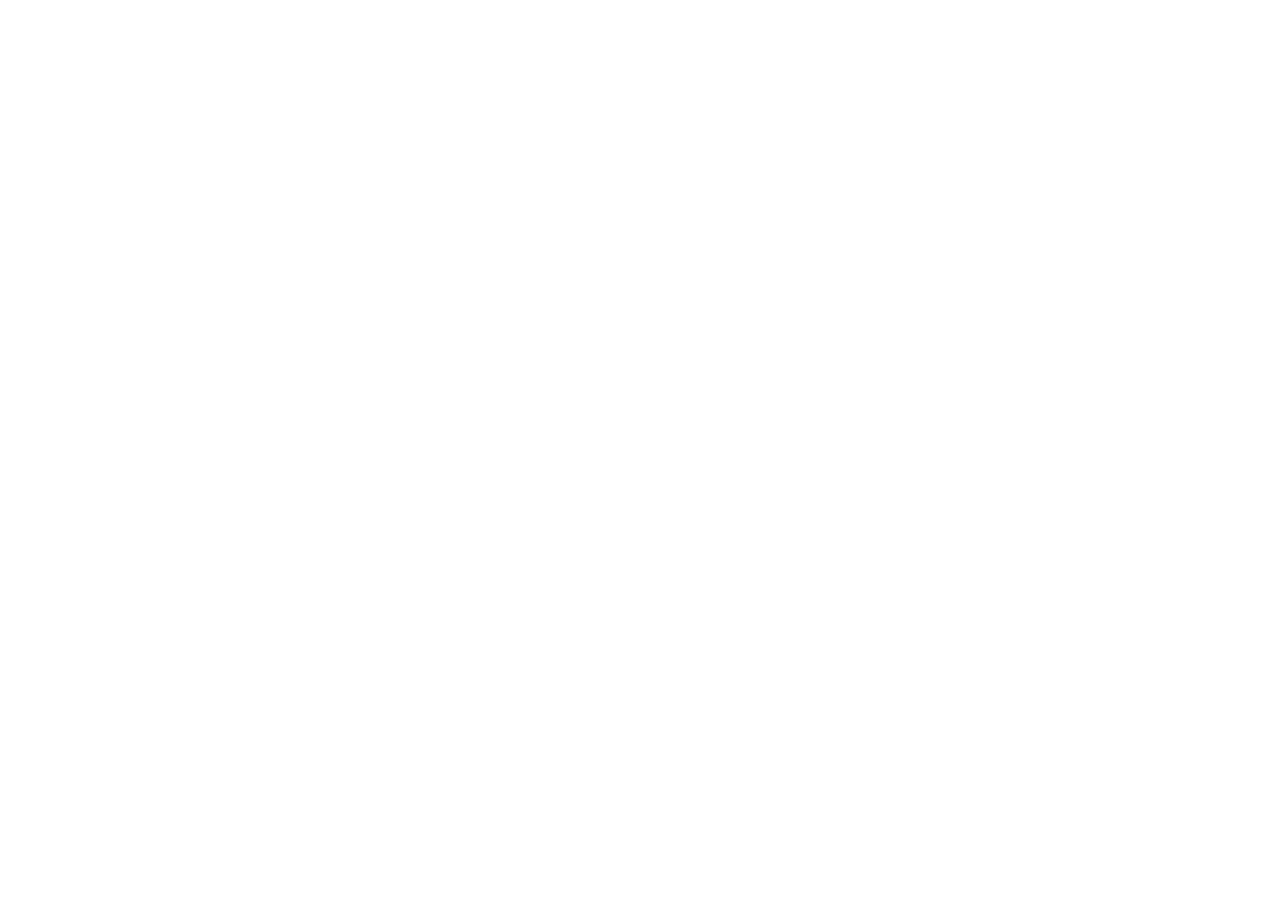
==== index.html @ 80a76475 "LandPageBrenna" ====
<!DOCTYPE html>
<html lang="pt-br">
<head>
    <meta charset="UTF-8">
    <meta http-equiv="X-UA-Compatible" content="IE=edge">
    <meta name="viewport" content="width=device-width, initial-scale=1.0">
    <link rel="stylesheet" href="style.css">
    <title>Brenna Medeiros</title>
</head>
<body>
    
</body>
<script src="LandPageBrenna.js"></script>
</html>
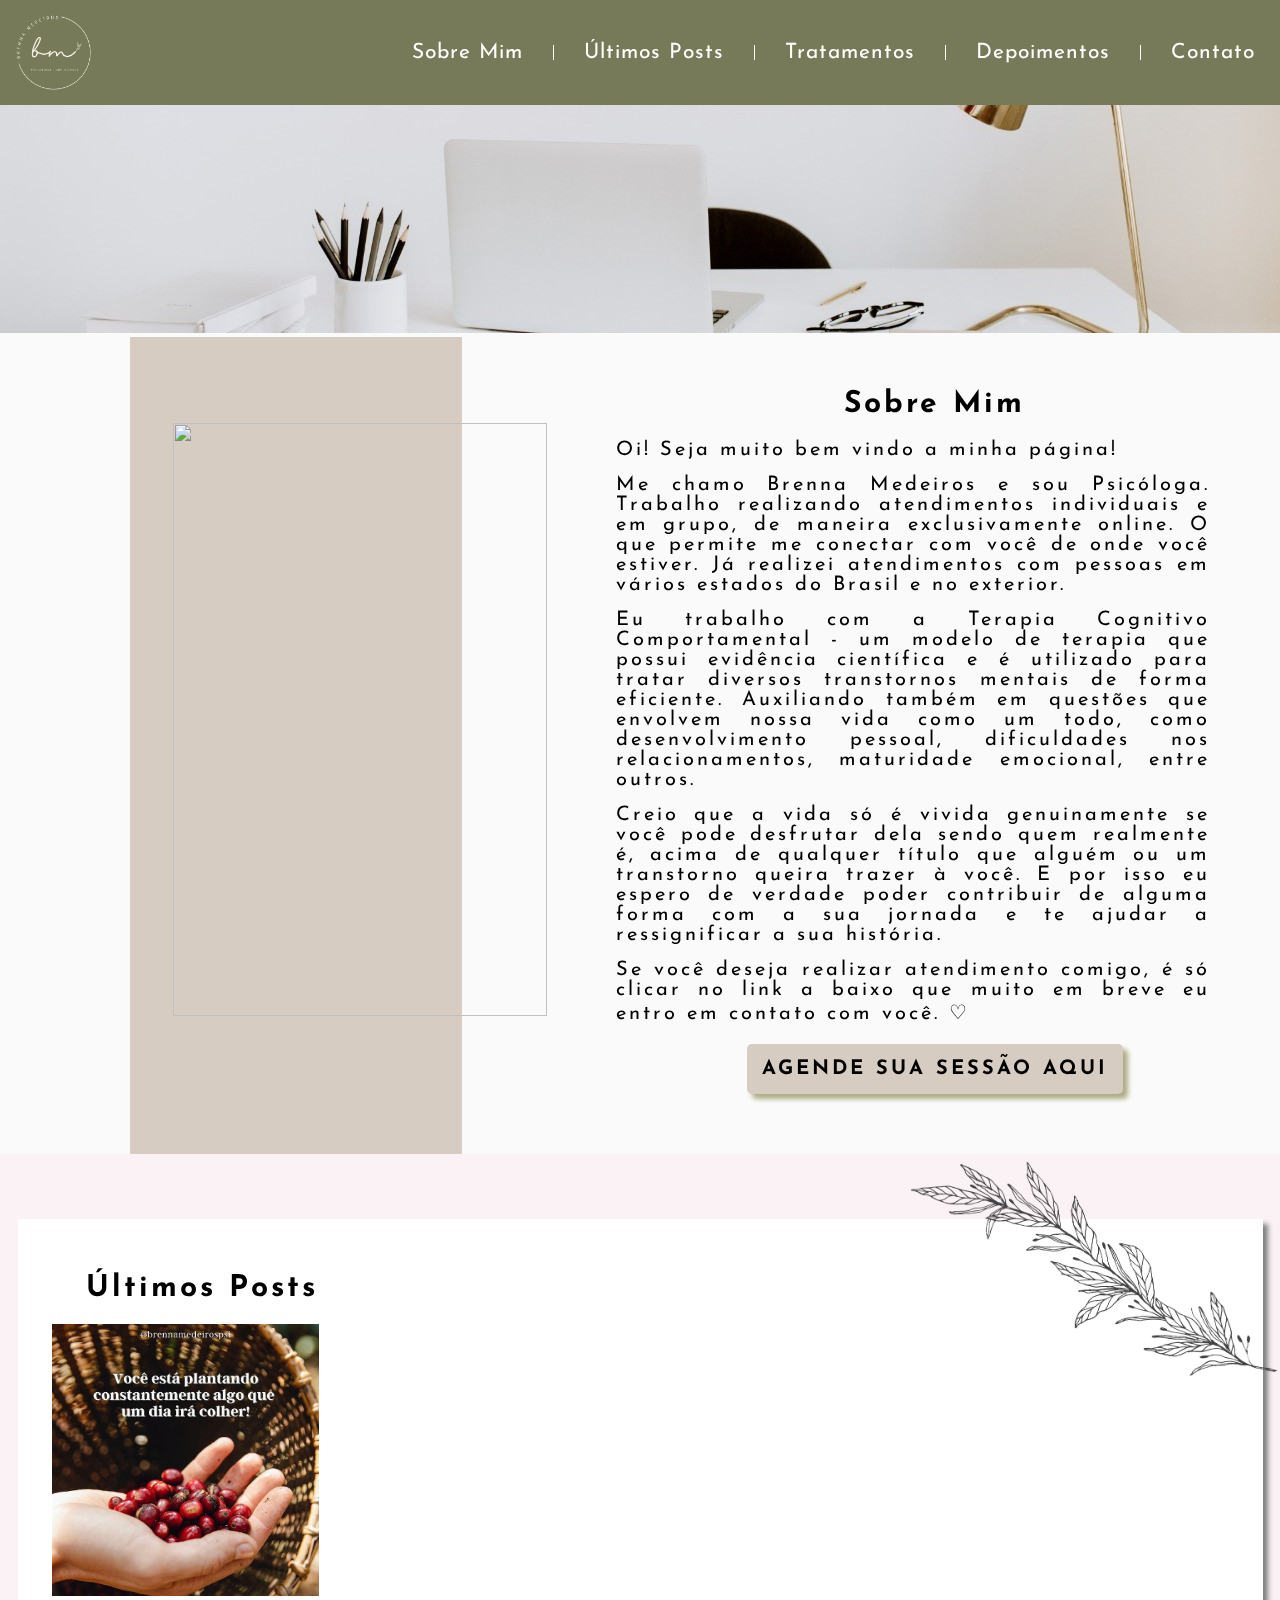
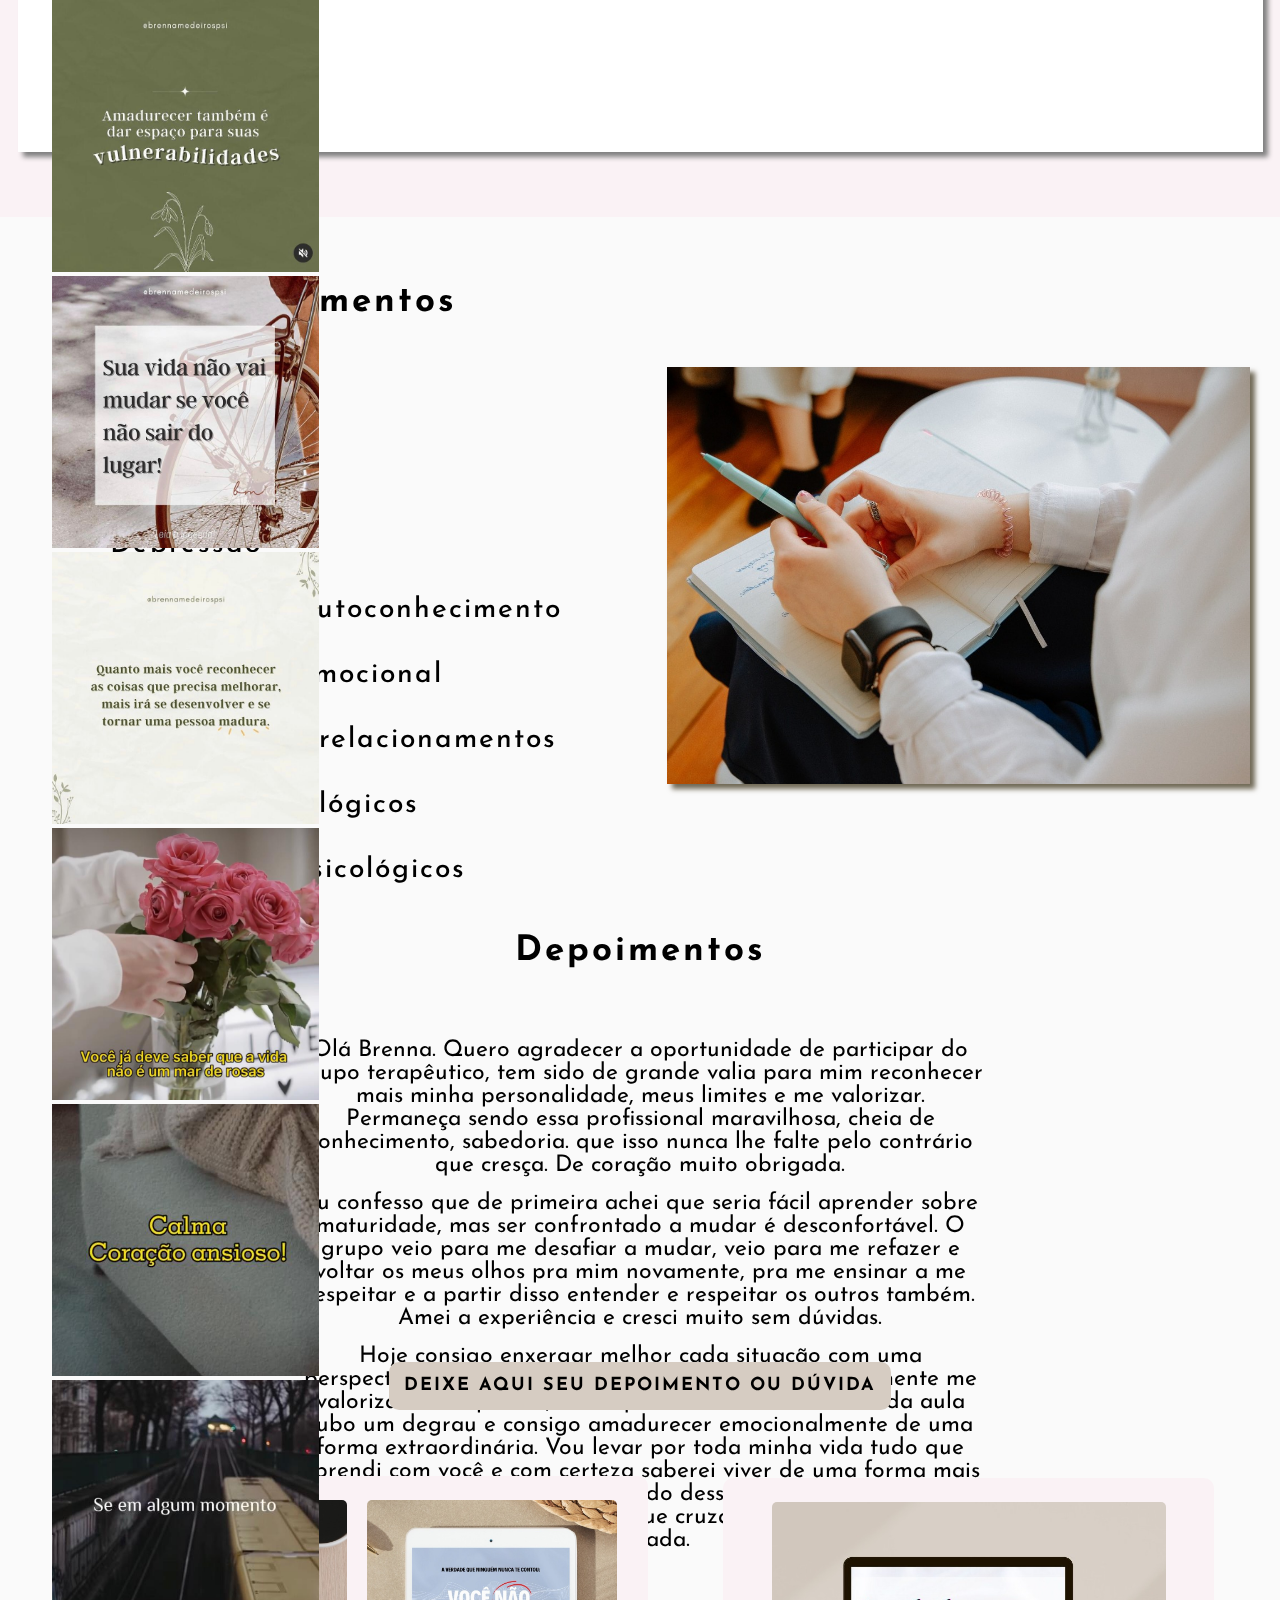
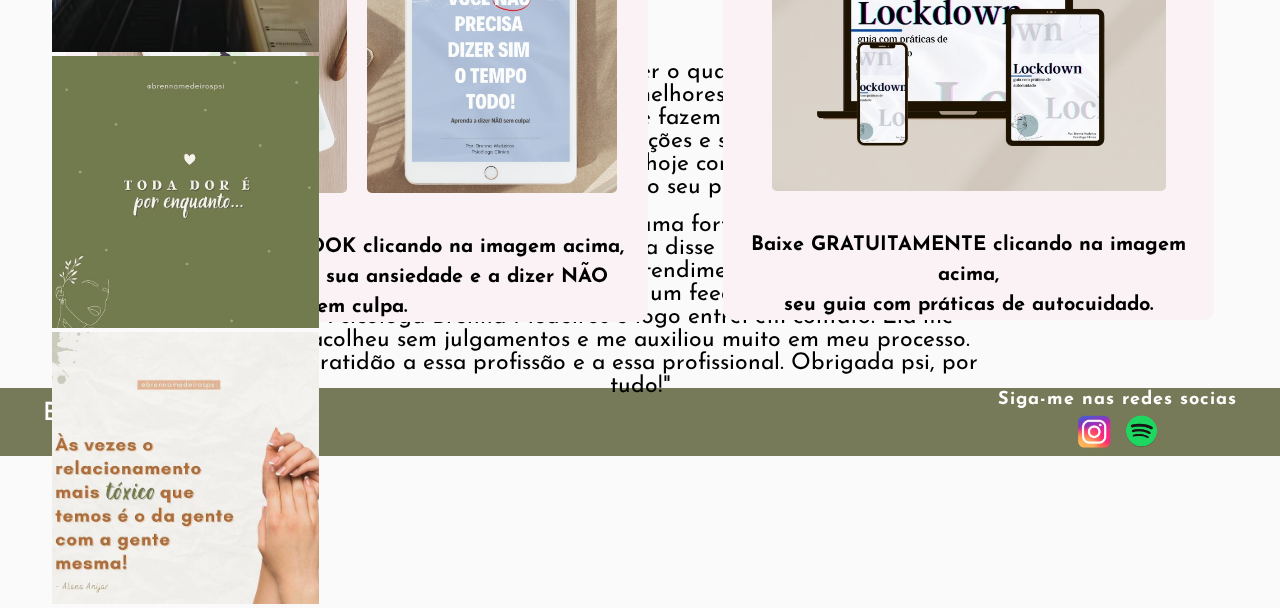
==== commit 02c21972: "atualização projeto 08/06/2022" ====
--- a/index.html
+++ b/index.html
@@ -1,14 +1,450 @@
-<!DOCTYPE html>
-<html lang="pt-br">
-<head>
-    <meta charset="UTF-8">
-    <meta http-equiv="X-UA-Compatible" content="IE=edge">
-    <meta name="viewport" content="width=device-width, initial-scale=1.0">
-    <link rel="stylesheet" href="style.css">
-    <title>Brenna Medeiros</title>
-</head>
-<body>
-    
-</body>
-<script src="LandPageBrenna.js"></script>
+<!DOCTYPE html>
+<html lang="pt-br">
+
+<head>
+    <meta charset="UTF-8">
+    <meta http-equiv="X-UA-Compatible" content="IE=edge">
+    <meta name="viewport" content="width=device-width, initial-scale=1.0">
+    <link rel="icon" type="image/png" sizes="16x16"  href="/assets/logo-brenna1.png">
+    <link rel="stylesheet" href="style.css">
+    <title>Brenna Medeiros</title>
+    <link rel="preconnect" href="https://fonts.googleapis.com">
+    <link rel="preconnect" href="https://fonts.gstatic.com" crossorigin>
+    <link href="https://fonts.googleapis.com/css2?family=Josefin+Sans&display=swap" rel="stylesheet">
+    <link href="https://fonts.googleapis.com/css2?family=Josefin+Sans:wght@400;500&display=swap" rel="stylesheet">
+    <script src="https://kit.fontawesome.com/e8763681a1.js" crossorigin="anonymous"></script>
+    <script src="https://code.jquery.com/jquery-1.11.0.min.js"></script>
+    <script src="https://cdnjs.cloudflare.com/ajax/libs/slick-carousel/1.7.1/slick.js"></script>
+    <script src="https://code.jquery.com/jquery-migrate-1.2.1.min.js"></script>
+    <link rel="stylesheet" href="https://cdnjs.cloudflare.com/ajax/libs/slick-carousel/1.7.1/slick.css">
+    <link rel="stylesheet" href="https://cdnjs.cloudflare.com/ajax/libs/slick-carousel/1.7.1/slick-theme.css">
+    <link href="https://cdn.jsdelivr.net/npm/bootstrap@5.2.0-beta1/dist/css/bootstrap.min.css" rel="stylesheet" integrity="sha384-0evHe/X+R7YkIZDRvuzKMRqM+OrBnVFBL6DOitfPri4tjfHxaWutUpFmBp4vmVor" crossorigin="anonymous">
+    <script src="https://cdn.jsdelivr.net/npm/bootstrap@5.2.0-beta1/dist/js/bootstrap.bundle.min.js" integrity="sha384-pprn3073KE6tl6bjs2QrFaJGz5/SUsLqktiwsUTF55Jfv3qYSDhgCecCxMW52nD2" crossorigin="anonymous"></script>
+    <link rel="preconnect" href="https://fonts.googleapis.com">
+    <link rel="preconnect" href="https://fonts.gstatic.com" crossorigin>    
+    <link href="https://fonts.googleapis.com/css2?family=Anton&display=swap" rel="stylesheet">
+
+</head>
+
+<body>
+
+     <header> 
+         
+        <div class="conteiner-cabecario">
+            
+            <div class="conteiner-botao-openmenu">
+                <p class="opcoes-botao-menu">Opções</p>
+               <!-- <div>-->
+                    <img id="menu-hamburguer" onclick="openmenu()" class="menu-toggle-open"  src="/assets/menu-hamburguer.png" alt="">
+            </div>
+
+                <img class="logo" src="/assets/logo-brenna1.png" alt="Minha Logo">
+            <nav class="conteiner-nav">
+
+                <a class="menu-nav" href="#Sobre-Mim">Sobre Mim</a>
+                <div class="divisao-menu"></div>
+
+                <a class="menu-nav" href="#Posts">Últimos Posts</a>
+                <div class="divisao-menu"></div>
+
+                <a class="menu-nav" href="#Tratamentos">Tratamentos</a>
+                <div class="divisao-menu"></div>
+
+                <a class="menu-nav" href="#Depoimentos">Depoimentos</a>
+                <div class="divisao-menu"></div>
+
+                <a class="menu-nav" href="#Contato">Contato</a>
+
+            </nav>
+        </div> 
+    </header> 
+    <div class="conteiner-menu-lateral">
+        <div class="nav-modal">
+            <a onclick="closemenu()" class="menu-modal" href="#Sobre-Mim">Sobre Mim</a>
+            <a onclick="closemenu()" class="menu-modal" href="#Posts">Últimos Posts</a>
+            <a onclick="closemenu()" class="menu-modal" href="#Tratamentos">Tratamentos</a>
+            <a onclick="closemenu()" class="menu-modal" href="#Depoimentos">Depoimentos</a>
+            <a onclick="closemenu()" class="menu-modal" href="#Contato">Contato</a>
+        </div>
+            <div onclick="closemenu()" class="menu-toggle-close">
+                <div class="one"></div>
+                <div class="two"></div>
+                <div class="three"></div>
+            </div>
+        
+    </div>
+  <!--Imagem abaixo do cabeçario-->
+    
+        <img class="img-cabecario" src="/assets/img-cabecario1.jpeg" alt="">
+
+
+
+
+
+    <!--Sessão Sobre Mim-->
+    
+    <section id="Sobre-Mim">
+
+        <div class="section-topo">
+
+            <div class="fundo-img-Brenna">
+
+            </div>
+
+            <div class="conteiner-foto-brenna">
+                <img class="foto-brenna" src="/assets/fotoperfilBrenna.jpg" alt="">
+            </div>
+
+            <div class="texto-section-topo">
+                <h1 class="sobremim-topo">Sobre Mim</h1>
+                <h1 class="h1-responsive">Brenna Medeiros | Psicóloga</h1>
+                <div class="conteiner-texto-sobremim">
+                   <p class="texto-sobremim"> Oi! Seja muito bem vindo a minha página! </p>
+                    
+                    <p class="texto-sobremim">Me chamo Brenna Medeiros e sou Psicóloga. Trabalho realizando atendimentos individuais e em grupo, de maneira exclusivamente online. O que permite me conectar com você de onde você estiver. Já realizei atendimentos com pessoas em vários estados do Brasil e no exterior.</p>
+                    
+                   <p class="texto-sobremim"> Eu trabalho com a Terapia Cognitivo Comportamental - um modelo de terapia que possui evidência científica e é utilizado para tratar diversos transtornos mentais de forma eficiente. Auxiliando também em questões que envolvem nossa vida como um todo, como desenvolvimento pessoal, dificuldades nos relacionamentos, maturidade emocional, entre outros.</p>
+                    
+                    <p class="texto-sobremim">Creio que a vida só é vivida genuinamente se você pode desfrutar dela sendo quem realmente é, acima de qualquer título que alguém ou um transtorno queira trazer à você. E por isso eu espero de verdade poder contribuir de alguma forma com a sua jornada e te ajudar a ressignificar a sua história.</p> 
+                    
+                    <p class="texto-sobremim"> Se você deseja realizar atendimento comigo, é só clicar no link a baixo que muito em breve eu entro em contato com você. ♡</p>
+                </div>
+                <a target="_blank" class="conteiner-agende" href="https://forms.gle/q9S2kZzSPoWjq9979"><button
+                        class="agende"> Agende sua sessão aqui</button> </a> 
+                        
+                <div class="redes-responsivo">
+                        <p class="acompanhe-responsivo">Acompanhe meus trabalhos nas redes socias:</p>
+                    <div class="pai-redes-responsivo">
+                    
+                        <a target="_blank" href="https://www.instagram.com/brennamedeirospsi/">
+                            <img class="logo-insta-responsivo"  src="/assets/logo-insta-semcor.png" alt="Logo Instagram">
+                        </a>
+
+                        <a target="_blank" href="https://open.spotify.com/show/0nMtFuN88oYtbGBBghLbK2?go=1&sp_cid=e9d0e513f5659a664e50c19dca518ef4&utm_source=embed_player_p&   utm_medium=desktop&nd=1">
+                            <img class="logo-spotify-responsivo" src="/assets/logo-spotify-semcor.png" alt="Logo spotify">
+                        </a>
+                    </div>
+            </div>
+            </div>
+         
+        </div>
+        
+    </section>
+
+    <!--Sessão dos posts-->
+
+    <section id="Posts">
+        <div class="conteiner-ultimos-posts">
+            <img class="planta-posts" src="/assets/plantinha1.png" alt="">
+            <div class="conteiner-posts">
+
+                <div class="texto-ultimos-posts">
+                    <h2 class="h2-ultimos-posts">Últimos Posts</h2>
+                </div>
+
+                <div class="carrosel">
+
+                    <div>
+                        <a target="_blank" class="" href="https://www.instagram.com/p/CYkJ6lGFtGN/"><img class="post"
+                                src="/assets/img-post1.jpg" alt=""></a>
+                    </div>
+
+                    <div>
+                        <a target="_blank" class="" href="https://www.instagram.com/p/CdbpLdJJoI7/"><img class="post"
+                                src="/assets/img-post2.jpg" alt=""></a>
+                    </div>
+                    <div>
+                        <a target="_blank" class="" href="https://www.instagram.com/p/CRzg7qVHxfX/"><img class="post"
+                                src="/assets/img-post3.jpg" alt=""></a>
+                    </div>
+                    <div>
+                        <a target="_blank" class="" href="https://www.instagram.com/p/CUbPAZSsrGH/"><img class="post"
+                                src="/assets/img-post4.jpg" alt=""></a>
+                    </div>
+                    <div>
+                        <a target="_blank" href="https://www.instagram.com/p/CaQS6mjFq2r/"><img class="post" src="/assets/img-post5.jpeg" alt=""></a>
+                    </div>
+                    <div>
+                        <a target="_blank" href="https://www.instagram.com/p/CT5wKB2FQPh/"><img class="post" src="/assets/img-post6.jpeg"></a>
+                    </div>
+                    <div>
+                        <a target="_blank" href="https://www.instagram.com/p/Cd6iRM8pSIS/"><img class="post" src="/assets/img-post7.jpeg"></a>
+                    </div>
+                    <div>
+                        <a target="_blank" href="https://www.instagram.com/p/CUK2UlblULD/"><img class="post" src="/assets/img-post8.jpeg"></a>
+                    </div>
+                    <div>
+                        <a target="_blank" href="https://www.instagram.com/p/CSz3YO0nPBK/"><img class="post" src="/assets/img-post9.jpeg"></a>
+                    </div>
+
+                </div>
+
+            </div>
+        </div>
+
+
+        </div>
+    </section>
+
+    <!--Sessão dos Tratamentos-->
+    <section id="Tratamentos">
+
+        <div class="conteiner-tratamento">
+
+            <div class="lista-tratamentos">
+
+                <h1 class="h3-tratamentos">Tratamentos</h1>
+
+                <div class="lista">
+                    <ul type="disc">
+                        <li class="item-lista">Ansiedade</li>
+                        <li class="item-lista">Burnout</li>
+                        <li class="item-lista">Depressão</li>
+                        <li class="item-lista">Desenvolver autoconhecimento</li>
+                        <li class="item-lista">Maturidade Emocional</li>
+                        <li class="item-lista">Problemas de relacionamentos</li>
+                        <li class="item-lista">Traumas psicológicos</li>
+                        <li class="item-lista">Transtornos psicológicos</li>
+                    </ul>
+                </div>
+
+            </div>
+
+            <div class="conteiner-img-tratamentos">
+                <img class="img-tratamento" src="/assets/img-tratamento.jpg" alt="">
+            </div>
+
+        </div>
+
+    </section>
+
+    <!--Sessão de Depoimentos-->
+    <section id="Depoimentos" class="conteiner-depoimentos">
+        <h1 class="h2-depoimento">Depoimentos</h1>
+
+        <div class="conteiner-carrosel-depoimentos">
+            
+            <div class="dp-1">
+                    <p class="p-dp1">
+                        <i class="fa-solid fa-quote-left"></i>
+                                Olá Brenna. Quero agradecer a oportunidade de participar do grupo terapêutico, tem sido de
+                                grande valia para mim reconhecer mais minha personalidade, meus limites e me valorizar.
+                                Permaneça sendo essa profissional maravilhosa, cheia de conhecimento, sabedoria. que isso nunca
+                                lhe falte pelo contrário que cresça. De coração muito obrigada. 
+                                <i class="fa-solid fa-quote-right"></i>
+                    </p>
+                </div>
+                <div class="dp-2">
+                    <p class="p-dp2">
+                        <i class="fa-solid fa-quote-left"> </i>
+                                Eu confesso que de primeira achei que seria fácil aprender sobre maturidade, mas ser confrontado
+                                a mudar é desconfortável. O grupo veio para me desafiar a mudar, veio para me refazer e voltar
+                                os meus olhos pra mim novamente, pra me ensinar a me respeitar e a partir disso entender e
+                                respeitar os outros também. <br>
+                                Amei a experiência e cresci muito sem dúvidas. <i class="fa-solid fa-quote-right"></i>
+                    </p>
+                </div>
+                <div class="dp-3">
+                    <p class="p-dp3">
+                        <i class="fa-solid fa-quote-left"></i>
+                           <!-- Só tenho a lhe agradecer por ter me dado a oportunidade de participar do grupo terapêutico, não
+                            consigo expressar em palavras a importância dele para mim, só sei que veio exatamente no momento
+                            certo, onde estava com minhas emoções bastante abaladas, bagunçadas devido aos traumas que passei.
+                            <br>-->
+                            Hoje consigo enxergar melhor cada situação com uma perspectiva que não me assusta mais, consigo
+                            principalmente me valorizar como pessoa, coisa que antes nunca fiz e a cada aula subo um degrau e
+                            consigo amadurecer emocionalmente de uma forma extraordinária.
+                            Vou levar por toda minha vida tudo que aprendi com você e com certeza saberei viver de uma forma
+                            mais leve. Que Deus continue lhe usando dessa forma tão linda, gentil e sensível a história de todos
+                            que cruzam seu caminho. Muito obrigada. <i class="fa-solid fa-quote-right"></i>
+                    </p>
+                </div>
+                <div class="dp-4">
+                    <p class="p-dp4"><i class="fa-solid fa-quote-left"></i>
+                        "Oi, Brenna! Passando pra dizer o quanto a psicoterapia me ajudou a encontrar maneiras melhores de alcançar meu bem estar. Suas técnicas realmente fazem a diferença, quando procuramos lidar com nossas emoções e sentimentos. Tenho usado no meu dia a dia e vejo que hoje consigo mais equilíbrio emocional. Parabéns pelo seu profissionalismo."<i class="fa-solid fa-quote-right"></i>
+                    </p>
+                </div>
+                <div class="dp-5">
+                    <p class="p-dp5"><i class="fa-solid fa-quote-left"></i>
+                        "No final do ano de 2020 tive uma forte crise de ansiedade e depressão. Foi quando uma amiga disse que eu precisava de uma ajuda profissional. Optei pelo atendimento online por ser mais adaptável com minha rotina. Vi um feed no meu Instagram da Psicóloga Brenna Medeiros e logo entrei em contato. Ela me acolheu sem julgamentos e me auxiliou muito em meu processo. Gratidão a essa profissão e a essa profissional. Obrigada psi, por tudo!"<i class="fa-solid fa-quote-right"></i>
+                    </p>
+                </div>
+        </div>
+        <button onclick="openmodaldp()" id="botao-depoimentos" class="botao-depoimentos">Deixe aqui seu Depoimento ou dúvida</button>
+
+       
+    </section>
+    <!--INICIO  ÚLTIMA SESSÃO-->
+
+
+    <div class="conteiner-ultima-section">
+
+        <div class="conteiner-ebooks-texto">
+
+            <div class="pai-ebooks">
+
+                <a target="_blank" href="https://sun.eduzz.com/372862">
+                    <img class="ebook" src="/assets/ebook1.jpeg" alt="">
+                </a>
+                <a target="_blank"
+                    href="https://hotmart.com/pt-br/marketplace/produtos/voce-nao-precisa-dizer-sim-o-tempo-todo/H62393395W">
+                    <img class="ebook" src="/assets/ebook2.jpeg" alt="">
+                </a>
+
+            </div>
+            <p class="p-ebook">
+                Adquira agora seu E-BOOK clicando na imagem acima,<br>
+                e aprenda a lidar com sua ansiedade e a dizer <strong>NÃO</strong> sem culpa.
+            </p>
+
+        </div>
+
+        <div class="conteiner-guia">
+
+            <a target="_blank" href="https://drive.google.com/file/d/1Q_3vkPF13GyfDVqhfqr2auO3DIImHBqZ/view">
+                <img class="guia" src="/assets/guia.jpeg" alt="">
+            </a>
+
+            <p class="p-guia">Baixe <strong>GRATUITAMENTE </strong>clicando na imagem acima, <br>
+                seu guia com práticas de autocuidado.
+            </p>
+        </div>
+
+    </div>
+
+    <!--FIM ÚLTIMA SESSÃO-->
+
+    <!--Footer com contatos-->
+    <footer id="Contato">
+
+        <div class="conteiner-footer">
+
+            <div class="conteiner-texto-footer">
+
+                <h2 class="h2-footer">Brenna Medeiros</h2>
+                <p class="crp">CRP - 11/15409</p>
+
+            </div>
+            <div class="conteiner-redes">
+
+                <p class="texto-redes">Siga-me nas redes socias</p>
+
+                <div class="redes">
+
+                    <a target="_blank" href="https://www.instagram.com/brennamedeirospsi/">
+                        <img class="logo-insta" src="/assets/logo-insta-colorida.png" alt="">
+                    </a>
+
+                    <a target="_blank"
+                        href="https://open.spotify.com/show/0nMtFuN88oYtbGBBghLbK2?go=1&sp_cid=e9d0e513f5659a664e50c19dca518ef4&utm_source=embed_player_p&utm_medium=desktop&nd=1">
+                        <img class="logo-spotify" src="/assets/logo-spotify.png" alt="">
+                    </a>
+
+                </div>
+
+            </div>
+
+        </div>
+
+    </footer>
+ <div id="conteiner-modal-depoimentos" class="conteiner-modal-depoimentos">
+
+            <div class="modal-depoimentos">
+                <div class="conteiner-titulo-modal">
+                    <h1 class="titulo-modal-dp">Seu Depoimento</h1>
+                    <p class="subtitulo-modal-dp">Complete suas informações</p>
+                    <i onclick="closemodal()" id="closemodal" class="fa-solid fa-xmark"></i>
+                </div>
+
+                <fieldset class="group">
+
+                    <form class="pai-ipt" action="https://formsubmit.co/brenna.medeiros22@gmail.com" method="POST">
+                        <div class="conteiner-nome-idade">
+                            <div class="campo">
+                                <input type="text" name="Nome" id="Nome" placeholder="Seu nome" required pattern="^[a-zA-Z0-9]+$" >
+                            </div>
+
+                            <div class="campo">
+                                <input type="number" placeholder="Sua idade" name="Idade" id="Idade" required min="0" oninput="validity.valid||(value='');"/>
+                            </div>
+                        </div>
+
+                        <div class="pai-estado-cidade">
+                            <div class="campo">
+                                <select required name="estado" id="estado" aria-placeholder="">
+                                    <option selected disabled value="">Seu Estado </option>
+                                    <option value="AC">Acre</option>
+                                    <option value="AL">Alagoas</option>
+                                    <option value="AP">Amapá</option>
+                                    <option value="AM">Amazonas</option>
+                                    <option value="BA">Bahia</option>
+                                    <option value="CE">Ceará</option>
+                                    <option value="DF">Distrito Federal</option>
+                                    <option value="ES">Espírito Santo</option>
+                                    <option value="GO">Goiás</option>
+                                    <option value="MA">Maranhão</option>
+                                    <option value="MT">Mato Grosso</option>
+                                    <option value="MS">Mato Grosso do Sul</option>
+                                    <option value="MG">Minas Gerais</option>
+                                    <option value="PA">Pará</option>
+                                    <option value="PB">Paraíba</option>
+                                    <option value="PR">Paraná</option>
+                                    <option value="PE">Pernambuco</option>
+                                    <option value="PI">Piauí</option>
+                                    <option value="RJ">Rio de Janeiro</option>
+                                    <option value="RN">Rio Grande do Norte</option>
+                                    <option value="RS">Rio Grande do Sul</option>
+                                    <option value="RO">Rondônia</option>
+                                    <option value="RR">Roraima</option>
+                                    <option value="SC">Santa Catarina</option>
+                                    <option value="SP">São Paulo</option>
+                                    <option value="SE">Sergipe</option>
+                                    <option value="TO">Tocantins</option>
+                                    <option value="EX">Estrangeiro</option>
+                                </select>
+                            </div>
+
+                            <div class="campo">        
+                                <input required type="text" name="cidade" id="cidade" placeholder="Cidade">
+                            </div>
+                        </div>
+
+                        <div class="pai-email-telefone">
+                            <div class="campo">
+                                <input type="email" name="email" id="email" placeholder="Seu melhor e-mail">
+                            </div>
+                            <div class="campo">
+                                <input required type="tel" name="telefone" id="telefone" placeholder="Seu telefone">
+                            </div>
+                        </div>
+                        <div class="campo-dp">
+                            <label for="depoimento"><p class="deixe-dp"><strong>Deixe aqui seu depoimento:</strong></p> </label>
+                            <textarea required name="depoimento" id="depoimento" cols="50" rows="5"></textarea>
+
+                            <button class="button-enviar-dp" type="submit">
+                                <div class="svg-wrapper-1">
+                                    <div class="svg-wrapper">
+                                        <svg xmlns="http://www.w3.org/2000/svg" viewBox="0 0 24 24" width="24" height="24">
+                                            <path fill="none" d="M0 0h24v24H0z"></path>
+                                            <path fill="currentColor" d="M1.946 9.315c-.522-.174-.527-.455.01-.634l19.087-6.362c.529-.176.832.12.684.638l-5.454 19.086c-.15.529-.455.547-.679.045L12 14l6-8-8 6-8.054-2.685z"></path>
+                                        </svg>
+                                    </div>
+                                </div>
+                                <span>Send</span>
+                          </button>
+                        </div>
+                
+                        
+                    </form>
+                </fieldset>   
+                    
+                
+            </div>
+        </div>
+
+</body>
+
+<script src="javaScript.js"></script>
+<script src="menu.js"></script>
+
 </html>--- a/style.css
+++ b/style.css
@@ -0,0 +1,1528 @@
+*{
+    margin: 0;
+    padding: 0;
+    text-decoration: none;
+    font-family: 'Josefin Sans', sans-serif;
+}
+
+body{
+    background-color: #fafafa !important;
+    width: 100%;
+    height: 100%;
+}
+@import url('https://fonts.googleapis.com/css2?family=Josefin+Sans&display=swap');
+@import url('https://fonts.googleapis.com/css2?family=Josefin+Sans:wght@400;500&display=swap');
+@import url('https://fonts.googleapis.com/css2?family=Anton&display=swap');
+
+
+
+.navbar-collapse{
+    flex-grow: 0 !important;
+}
+.navbar-expand-lg{
+    justify-content: space-between !important;
+}
+
+
+
+ /*-----------------------------------------------------INICIO CABECARIO-------------------------------------------------------------------------------------------- */
+
+.conteiner-cabecario{
+    display: flex;
+    flex-direction: row;
+    justify-content: space-between;
+    align-items: center;
+    gap: 0px;
+    background-color: #777a58;
+    padding: 15px;
+}
+
+.logo{
+    width: 77px;
+}
+
+.conteiner-nav{
+    display: flex;
+    flex-direction: row;
+    justify-content: center;
+    align-items: center;
+    gap: 20px ;
+}
+.divisao-menu{
+    width: 1px;
+    background-color: #fff;
+    height: 15px;
+}
+.menu-nav{
+    font-size: 21px !important;
+    color: white !important;
+    letter-spacing: 1px;
+    padding: 10px;
+    transition:  linear 0.5s !important;
+    text-decoration: none;
+}
+.menu-nav:hover{
+    background-color: rgba(46, 43, 43, 0.197);
+}
+
+
+
+ /*-----------------------------------------------------INICIO IMAGEM ABAIXO CABECARIO------------------------------------------------------------------------ */
+
+
+.img-cabecario{
+    width: 100%;
+    height: 228px;
+    object-fit: cover;
+    object-position: 0px -609px;
+
+}
+
+ /*-----------------------------------------------------INICIO PRIMEIRA SESSÃO - SOBRE MIM------------------------------------------------------------------------ */
+
+.conteiner-foto-brenna{
+    width: 337px;
+    height: 515px;
+    margin-left: 250px;
+    text-align: center;
+    position: inherit;
+}
+.foto-brenna{
+    height: 100%;
+    width: 100%;
+    padding: 0px;
+    object-fit: cover;
+}
+.fundo-img-Brenna{
+    height: 102%;
+    top: 0px;
+    width: 332px;
+    position: absolute;
+    left: 130px;
+    background-color: #D6CCC2;
+}
+
+.section-topo{
+    display: flex;
+    flex-direction: row;
+    justify-content: center;
+    align-items: center;
+    margin-bottom: 10px;
+    padding: 8px 25px 50px 25px;
+    position: relative;
+    gap: 80px;
+}
+
+.texto-section-topo{
+    width: 70%;
+    background-color: #fafafa;
+    display: flex;
+    flex-direction: column;
+    text-align: center;
+    justify-content: space-around;
+    gap: 20px;
+    letter-spacing: 3px;
+}
+.sobremim-topo{
+    font-size: 30px;
+    font-weight: bold;
+    padding: 44px 20px 0px 19px;
+
+}
+
+.conteiner-texto-sobremim{
+    display: flex;
+    flex-direction: column;
+    gap: 15px;
+    width: 93%;
+}
+.texto-sobremim{
+    text-align: justify;
+    font-size: 20px;
+    font-family: 'Josefin Sans', sans-serif;
+}
+
+.conteiner-agende{
+    text-decoration: none;
+}
+.agende{
+    background-color: #D6CCC2;
+    padding: 15px;
+    border-radius: 5px;
+    text-transform: uppercase;
+    color: #000;
+    font-size: 20px;
+    font-weight: bold;
+    box-shadow: #adac86 5px 5px 5px;
+    border: none;
+    letter-spacing: 3px;
+    transition:linear 0.5s;
+}
+
+.agende:hover{
+    cursor: pointer;
+    letter-spacing: 1px;
+    background-color: rgba(108, 106, 74, 0.092);
+}
+
+ /*-----------------------------------------------------INICIO SESSÃO 2 - POSTS------------------------------------------------------------------------ */
+
+ .conteiner-ultimos-posts{
+    position: relative;
+    background-color: #faf2f5;
+    width: 100%;
+    height: 100%;
+    display: flex;
+    flex-direction: row;
+    justify-content: center;
+    align-items: center;
+    padding: 65px 0;
+}
+.conteiner-posts{
+    background-color: white;
+    width: 1447px;
+    padding: 34px;
+    box-shadow: 5px 5px 5px gray;
+}
+.planta-posts{
+    position: absolute;
+    width: 373px;
+    height: 227px;
+    right: 0;
+    top: 0;
+}
+
+
+.texto-ultimos-posts{
+    margin-left: 14px;
+    padding: 20px;
+}
+.h2-ultimos-posts{
+    font-size: 30px;
+    letter-spacing: 3px;
+    font-weight: bold;
+}
+
+.post{
+    width: 267px;
+    height: 272px;
+    object-fit: cover;
+    transition: linear 0.5s; 
+}
+.post:hover{
+    opacity: 0.70;
+    background-color: rgba(147, 106, 45, 0.8);   
+}
+
+ /*-----------------------------------------------------INICIO SESSÃO 3 - TRATAMENTOS------------------------------------------------------------------------ */
+
+.conteiner-tratamento{
+    display: flex;
+    flex-direction: row;
+    align-items: center;
+    justify-content: space-around;
+    padding: 18px;
+    background-color: #fafafa;
+}
+
+.h3-tratamentos{
+    font-size: 35px; 
+    letter-spacing: 3px;
+    padding: 50px 15px;
+    font-weight: bold;
+    letter-spacing: 3px;
+}
+.lista-tratamentos{
+    text-align: center;
+}
+.lista{
+    padding: 13px 80px;
+    font-size: 28px;
+    text-align: start;
+    font-weight: 500;
+    line-height: 65px;
+    
+}
+.item-lista{
+    letter-spacing: 2px;
+}
+
+.conteiner-img-tratamentos{
+    width: 763px;
+    height: 557px;
+}
+.img-tratamento{
+    width: 100%;
+    height: 100%;
+    box-shadow: 5px 5px 5px #706956;
+    margin-bottom: 75px;
+    object-fit: cover;
+}
+
+ /*-----------------------------------------------------INICIO SESSÃO 4 - DEPOIMENTOS------------------------------------------------------------------------ */
+
+.conteiner-carrosel-depoimentos{
+    width: 686px;
+    margin-left: 0px;
+    height: 253px;
+}
+.conteiner-depoimentos{
+    display: flex;
+    flex-direction: column;
+    align-items: center;
+    gap: 70px;
+    background-color: #fafafa;
+    
+}
+.dp-1,.dp-2, .dp-4, .dp-5{
+    text-align: center !important;
+    margin: 0 !important;
+}
+.dp-3{
+    height: 316px !important;
+    top: -20px !important;
+    text-align: center !important;
+    margin: 0 !important;
+}
+
+.p-dp1,.p-dp2, .p-dp3, .p-dp4, .p-dp5{
+    font-size: 23px !important;
+    margin-bottom: 15px !important;
+}
+.h2-depoimento{
+    color: #000;
+    font-size: 35px !important;
+    letter-spacing: 3px;
+    font-weight: bold;
+}
+
+.conteiner-titulo-modal{
+    text-align: center;
+    line-height: 3px;
+    padding: 17px;
+}
+
+.titulo-modal-dp{
+    font-size: 50px;
+}
+.subtitulo-modal-dp{
+    font-size: 20px;
+}
+
+.conteiner-nome-idade, .pai-estado-cidade, .pai-email-telefone{
+    display: flex;
+    width: 100%;
+    align-items: center;
+    justify-content: center;
+}
+.campo{
+    width: 270px;
+}
+.button-enviar-dp {
+    font-family: inherit;
+    font-size: 20px;
+    background: #D6CCC2;
+    color: #000;
+    width: 40%;
+    justify-content: center;
+    padding: 0.7em 1em;
+    padding-left: 0.9em;
+    display: flex;
+    align-items: center;
+    border: none;
+    border-radius: 16px;
+    overflow: hidden;
+    transition: all 0.2s;
+    margin-top: 20px;
+   }
+   
+.button-enviar-dp span {
+    display: block;
+    margin-left: 0.3em;
+    transition: all 0.3s ease-in-out;
+   }
+   
+.button-enviar-dp svg {
+    display: block;
+    transform-origin: center center;
+    transition: transform 0.3s ease-in-out;
+   }
+   
+.button-enviar-dp:hover .svg-wrapper {
+    animation: fly-1 0.6s ease-in-out infinite alternate;
+   }
+   
+.button-enviar-dp:hover svg {
+    transform: translateX(1.2em) rotate(45deg) scale(1.1);
+   }
+   
+.button-enviar-dp:hover span {
+    transform: translateX(5em);
+   }
+   
+.button-enviar-dp:active {
+    transform: scale(0.95);
+   }
+   
+   @keyframes fly-1 {
+    from {
+     transform: translateY(0.1em);
+    }
+   
+    to {
+     transform: translateY(-0.1em);
+    }
+   }
+
+   
+   .modal-depoimentos label{
+       font-size: 22px;
+   }
+   .modal-depoimentos input{
+       width: 85%;
+   }
+   .modal-depoimentos select{
+       width: 85%;
+       height: 26px;
+   }
+
+   .pai-ipt{
+       display: flex;
+       flex-direction: column;
+       gap: 8px;
+   }
+.botao-depoimentos{
+    border: none;
+    background-color: #D6CCC2;
+    color: #000;
+    padding: 15px;
+    font-size: 18px;
+    font-weight: bold;
+    border-radius: 10px;
+    text-transform: uppercase;
+    transition: linear 0.5s;
+    letter-spacing: 2px;
+}
+.botao-depoimentos:hover{
+    background-color: #e2ddd285;
+    letter-spacing: 0px;
+}
+
+.slick-prev:before, .slick-next:before{
+    color: #000 !important;
+    font-size: 35px !important;
+}
+
+.conteiner-modal-depoimentos{
+    opacity: 0;
+    overflow: hidden;
+    background-color: rgba(0, 0, 0, 0.5);
+    width: 100vw;
+    height: 100%;
+    position: fixed;
+    top: 0;
+    left: 0;
+    z-index: -1;
+    flex-direction: row;
+    align-items: center;
+    justify-content: center;
+    transition: linear 0.5s;
+    
+}
+
+.conteiner-modal-depoimentos.open{
+    
+    display: block;
+}
+.modal-depoimentos{
+    backdrop-filter: blur(2px) saturate(88%);
+    -webkit-backdrop-filter: blur(2px) saturate(88%);
+    background-color: rgba(119, 122, 88, 0.83);
+    height: 535px;
+    width: 656px;
+    display: flex;
+    flex-direction: column;
+    background-color: #ffff;
+    align-items: center;
+    padding: 20px;
+    justify-content: center;
+    position: relative;
+}
+#closemodal{
+    position: absolute;
+    right: 20px;
+    top: 15px;
+    font-size: 36px;
+}
+.campo-dp{
+    display: flex;
+    align-items: center;
+    flex-direction: column;
+    justify-content: center;
+}
+.titulo-dp{
+    text-align: center;
+    width: 100%;
+}
+
+ /*-----------------------------------------------------INICIO SESSÃO 5 - EBOOKS ------------------------------------------------------------------------ */
+
+.conteiner-ultima-section{
+    display: flex;
+    flex-direction: row;
+    justify-content: center;
+    align-items: center;
+    gap: 75px;
+    background-color: #fafafa;
+    padding: 66px 66px;
+}
+
+
+
+
+.conteiner-ebooks-texto{
+    display: flex;
+    flex-direction: column;
+    justify-content: center;
+    align-items: center;
+    gap: 35px;
+    padding:24px 24px 0px 24px;
+    background-color: #faf2f5;
+    border-radius: 10px;
+}
+
+.conteiner-guia{
+    display: flex;
+    flex-direction: column;
+    align-items: center;
+    justify-content: center;
+    gap: 35px;
+    background-color: #faf2f5;
+    border-radius: 10px;
+    padding: 24px 24px 0px 24px;
+
+}
+.pai-ebooks{
+    display: flex;
+    flex-direction: row;
+    justify-content: center;
+    align-items: center;
+    gap: 20px;
+}
+.ebook{
+    width: 250px;
+    height: 293px;
+    object-fit: cover;
+    border-radius: 5px;
+    transition: linear 0.5s;
+}
+
+.guia{
+    width: 394px;
+    height: 289px;
+    object-fit: cover;
+    border-radius: 5px;
+    transition: linear 0.5s;
+}
+.guia:hover, .ebook:hover{
+    opacity: 0.70;
+}
+.p-ebook, .p-guia{
+    font-size: 20px;
+    font-weight: bold;
+    color: #000;
+    text-align: center;
+    line-height: 30px;
+}
+
+ /*-------------------------------------------------------------------INICIO FOOTER ------------------------------------------------------------------------------ */
+
+.conteiner-footer{
+    background-color: #777a58;
+    display: flex;
+    flex-direction: row;
+    align-items: center;
+    justify-content: space-between;
+    padding: 3px 43px;
+    gap: 3px;
+}
+.conteiner-redes{
+    display: flex;
+    flex-direction: column;
+    align-items: center;
+    justify-content: center;
+    gap: 5px;
+}
+.redes{
+    display: flex;
+    flex-direction: row;
+    align-items: center;
+    justify-content: center;
+    gap: 12px;
+}
+.texto-redes{
+    font-size: 18px;
+    color: #fff;
+    font-weight: bold;
+    font-family: 'Josefin Sans', sans-serif;
+    letter-spacing: 1px;
+    margin-bottom: 0 !important;
+}
+.logo-insta{
+    width: 35px;
+    height: 35px;
+    object-fit: cover;
+    border-radius: 9px;
+}
+.logo-spotify{
+    width: 35px;
+    height: 35px;
+    object-fit: cover;
+}
+
+.conteiner-texto-footer{
+    display: flex;
+    flex-direction: column;
+    align-items: center;
+    justify-content: center;
+    gap: 0px;
+  
+}
+.h2-footer{
+    font-size: 25px ;  
+    color: #fff !important;
+    letter-spacing: 3px;
+    font-weight: 500 !important;
+    margin-bottom: 0 !important;
+}
+.crp{
+    font-size: 18px;
+    color: #fff;
+    letter-spacing: 1px;
+    margin-bottom: 0 !important;
+}
+
+
+
+    /*-----------------------------------------------------INICIO MEDIA 600PX------------------------------------------------------------------------ */
+    
+
+.slick-center img{
+    height: 300px !important;
+    width: 300px !important;
+    opacity: 1 !important;
+    /* padding: 15px !important; */
+}
+
+.slick-slide {
+    padding: 15px !important;
+
+}
+.slick-slide img{
+    opacity: 0.9 !important;
+}
+
+
+
+/* .slick-track {
+    transform: translate3d(-1163px, 0px, 0px) !important;
+} */
+
+.lorem-depoimentos{
+    font-size: 24px;
+    line-height: 1.8;
+    text-align: center;
+}
+/* 
+.depoimento3, .depoimento5 {
+    width: 1021px !important;
+} */
+
+.slick-dots{
+    display: none !important;
+}
+
+.conteiner-menu-lateral{
+    opacity: 0;
+    position: absolute;
+}
+
+.conteiner-botao-openmenu{
+    display: none;
+}
+p{
+    margin-bottom: 0 !important;
+}
+.h1-responsive{
+    display: none;
+}
+.redes-responsivo{
+    display: none;
+}
+
+.nav-modal{
+    display: none;
+}
+
+@media screen and (max-width: 1460px){
+    .conteiner-posts{
+        width: 100vw;
+    }
+    .img-cabecario{
+        object-position: 0px -385px;
+    }
+}
+
+
+@media screen and (max-width: 1360px){
+    .lita{
+        padding: 0;
+    }
+    .conteiner-img-tratamentos{
+        width: 583px;
+    height: 417px;
+    }
+    .conteiner-foto-brenna{
+        width: 503px;
+        height: 593px;
+        margin-left: 148px;
+    }
+    
+    .section-topo{
+        gap: 69px;
+    }
+    .lorem-section-topo{
+        padding: 31px 18px 3px 0px;
+    }
+
+    .conteiner-posts{
+        width: 1177px;
+        height: 465px;
+    }
+}
+    
+@media screen and (max-width: 1130px) {
+    .conteiner-cabecario{
+        justify-content: center;
+    }
+    .logo{
+        display: none;
+    }
+
+    .section-topo{
+        padding: 0px 25px 10px 0px;
+    }
+    .fundo-img-Brenna{
+        top: 0px;
+        width: 277px;
+    }
+    .lorem-section-topo{
+        padding: 0;
+    }
+    .conteiner-posts{
+        width: 1046px;
+    }
+    .lista{
+        padding: 0;
+    }
+
+
+    .conteiner-img-tratamentos{
+        width: 477px;
+        height: 361px;
+    }
+    .img-tratamento{
+        margin-bottom: 0;
+    }
+}
+
+@media screen and (max-width: 1085px) {
+    .conteiner-posts{
+        width: 982px;
+    }
+    
+    .conteiner-ultima-section{
+        flex-direction: column;
+    }
+
+    .conteiner-img-tratamentos{
+        width: 432px;
+        height: 321px;
+    }
+}
+
+@media screen and (max-width: 995px){
+    .conteiner-nav{
+        gap: 10px;
+    }
+    .conteiner-foto-brenna{
+        margin-left: 89px;
+        width: 420px;
+        height: 564px;
+    }
+    .img-cabecario{
+        object-position: 0px -298px;
+    }
+    .fundo-img-Brenna{
+        left: 66px;
+    }
+    .section-topo{
+        gap: 25px;
+    }
+    .conteiner-posts{
+        width: 949px;
+    }
+
+    .dp-3{
+        height: 90% !important;
+    }
+}
+
+@media screen and (max-width: 950px){
+    .conteiner-posts{
+        width: 880px;
+    }
+    .lista{
+        font-size: 26px;
+    }
+    .conteiner-img-tratamentos{
+        width: 387px;
+        height: 303px;
+    }
+}
+
+/*VERsÃO INICIAL PARA CELULAR*/
+
+@media screen and (max-width: 914px){
+    .conteiner-cabecario{
+        position: fixed;
+        width: 100vw;
+        z-index: 2000;
+        justify-content: flex-end;
+        padding: 0px 10px;
+    }
+    .conteiner-nav{
+        display: none;
+    }
+    .img-cabecario{
+        display: none;
+    }
+    .conteiner-botao-openmenu{
+        display: flex;
+        flex-direction: row;
+        gap: 15px;
+        padding: 15px;
+        align-items: center;
+    }
+    .conteiner-menu-lateral.on{
+        position: absolute;
+        left: 0;
+        top: 0;
+        backdrop-filter: blur(2px) saturate(88%);
+        -webkit-backdrop-filter: blur(2px) saturate(88%);
+        background-color: rgba(119, 122, 88, 0.83);
+        z-index: 5000;
+        width: 100vw;
+        height: 100vh;
+        opacity: 1;
+        display: flex;
+        flex-direction: row;
+        transition: linear 0.5s;
+        position: fixed;
+    }
+    .nav-modal{
+        height: 100%;
+        width: 90%;
+        display: flex;
+        flex-direction: column;
+        align-items: center;
+        justify-content: space-around;
+        transition: linear 0.5s;
+    }
+    .nav-modal .menu-modal{
+        color: #fff;
+        text-decoration: none;
+        font-size: 25px;
+        transition: linear 0.5s;
+    }
+    .menu-toggle-close{
+        width: 10%;
+        height: 100%;
+        padding: 26px 0px;
+        transition: linear 0.5s;
+    }
+    .menu-toggle-close .one{
+        transform: rotate(45deg) translate(7px,7px);
+        transition-duration: 0.3s;
+    }
+    .conteiner-menu-lateral.on .menu-toggle-close .two{
+        opacity: 0;
+    }
+    .conteiner-menu-lateral.on .menu-toggle-close .three{
+        transform: rotate(-45deg) translate(8px,-8px);
+    }
+    
+
+    .menu-toggle-open{
+        width: 48px;
+        height: 46px;
+    }
+    .one-p , .two-p, .three-p{
+        background-color: #ffff;
+        height: 5px;
+        width: 100%;
+        margin: 5px auto;
+        border-radius: 235px;
+        transition-duration: 0.3s;
+    }
+    .menu-toggle-close {
+        width: 10%;
+        height: 100vh;
+    }
+    .one, .two, .three{
+        width: 42%;
+        height: 5px;
+        margin: 5px auto;
+        background-color: #fff;
+        transition:linear 0.5s;
+    }
+    
+   .opcoes-botao-menu{
+       color: #ffff;
+       font-size: 22px;
+       transition-duration: 0.5s;
+       font-family: "Anton", sans-serif;
+       font-weight: bold;
+   }
+
+   .section-topo{
+       flex-direction: column;
+       padding: 120px 0px 40px 0px;
+   }
+   .conteiner-foto-brenna{
+       margin-left: 0px;
+       width: 223px;
+       height: 315px;
+   
+   }
+   .fundo-img-Brenna{
+        left: 0px;
+        top: 170px;
+        width: 100vw;
+        height: 232px;
+   }
+   .sobremim-topo{
+       display: none;
+   }
+   .texto-sobremim{
+       letter-spacing: 0;
+   }
+   .h1-responsive{
+        display: block;
+        font-size: 29px;
+        letter-spacing: 0px;
+        font-weight: bold;
+
+   }
+   .conteiner-posts{
+       width: 80%;
+       height: 390px !important;
+   }
+   .post{
+        width: 238px !important;
+        height: 244px !important;
+   }
+   .slick-center img {
+        height: 261px !important;
+        width: 280px !important;
+}
+   .planta-posts{
+        width: 310px;
+        height: 196px;
+   }
+   .texto-section-topo{
+       width: 85%;
+       gap: 15px;
+       align-items: flex-start;
+   }
+   .texto-ultimos-posts{
+       padding: 5px;
+   }
+   .conteiner-agende{
+    display: flex;
+    width: 100%;
+    flex-direction: row;
+    justify-content: center;
+}
+   .agende{
+    background-color: #D6CCC2; 
+    margin: 25px 0px;
+   }
+   
+   .redes-responsivo{
+       display: flex;
+       flex-direction: column;
+       margin-left: 0px;
+       text-align: start;
+       gap: 0px;
+   }
+   .acompanhe-responsivo{
+        font-size: 24px;
+        color: #6c6a4a;
+        letter-spacing: 0;
+        font-weight: bold;
+   }
+   .pai-redes-responsivo{
+       display: flex;
+       flex-direction: row;
+       gap: 20px;
+   }
+   .logo-insta-responsivo, .logo-spotify-responsivo{
+        width: 40px;
+   }
+
+   .item-lista{
+       letter-spacing: 0;
+   }
+   .slick-next{
+       left: 95%;
+   }
+
+   .conteiner-tratamento{
+       flex-direction: column;
+       padding: 0;
+       gap: 25px;
+       margin-bottom: 55px;
+   }
+   .conteiner-img-tratamentos{
+        width: 467px;
+        height: 369px;
+   }
+   .h3-tratamentos{
+       padding: 35px 0px;
+       font-size: 40px;
+   }
+   .lista{
+       font-size: 36px;
+       line-height: 75px;
+   }
+
+   .h2-depoimento{
+       font-size: 45px;
+       margin-bottom: 0px !important;
+   }
+   .h2-footer{
+       font-size: 18px;
+   }
+   .crp{
+       font-size: 14px;
+   }
+
+   .modal-depoimentos{
+    backdrop-filter: blur(2px) saturate(88%);
+    -webkit-backdrop-filter: blur(2px) saturate(88%);
+    background-color: rgba(119, 122, 88, 0.83);
+    height: 535px;
+    width: 656px;
+    display: flex;
+    flex-direction: column;
+    align-items: center;
+    padding: 20px;
+    justify-content: center;
+    position: relative;
+    border-radius: 15px;
+   }
+
+}
+
+@media screen and (max-width: 771px) {
+    
+    .section-topo{
+        gap: 50px;
+    }
+    .conteiner-carrosel-depoimentos{
+        width: 85%;
+        height: 276px;
+    }
+    .conteiner-agende{
+        display: flex;
+        width: 100%;
+        flex-direction: row;
+        justify-content: center;
+    }
+    .p-dp3{
+        font-size: 20px !important;
+    }
+}
+
+@media screen and (max-width: 680px) {
+   .lista{
+    font-size: 29px;
+    line-height: 61px;
+   }
+}
+@media screen and (max-width: 580px) {
+    
+
+    .section-topo{
+        padding: 86px 0px 0px 0px;
+    }
+
+    .conteiner-botao-openmenu{
+        padding: 7px 15px;
+    }
+
+    .logo-insta-responsivo, .logo-spotify-responsivo{
+        width: 60px;
+    }
+
+    .conteiner-foto-brenna{
+        width: 141px;
+        height: 190px;
+    }
+    .fundo-img-Brenna{
+        left: 0px;
+        top: 113px;
+        width: 100vw;
+        height: 140px;
+    }
+    .lorem-section-topo{
+        font-size: 17px;
+    }
+
+    .h1-responsive{
+        font-size: 20px;
+    }
+
+    .planta-posts{
+        height: 136px;
+        width: 226px;
+    }
+    
+    .conteiner-img-tratamentos{
+        width: 346px;
+        height: 250px;
+    }
+    .lista{
+        font-size: 28px;
+        line-height: 52px;
+    }
+
+    .conteiner-carrosel-depoimentos{
+        height: 376px;
+    }
+    .dp-3{
+        height: 438px !important;
+    }
+    .botao-depoimentos{
+        font-size: 15px;
+    }
+    
+    .conteiner-ultima-section{
+        gap: 25px;
+    }
+    .conteiner-ebooks-texto{
+        gap: 10px;
+    }
+    .ebook{
+        width: 177px;
+        height: 203px;
+    }
+    .p-ebook{
+        font-size: 15px;
+        line-height: 21px;
+    }
+
+    .conteiner-guia{
+        gap: 10px;
+    }
+    .guia{
+        width: 291px;
+        height: 218px;
+    }
+    .p-guia{
+        font-size: 15px;
+        line-height: 20px;
+    }
+
+    .conteiner-footer{
+        padding: 3px;
+    }
+    .h2-footer{
+        font-size: 20px;
+    }
+    .crp{
+        font-size: 15px;
+    }
+
+    .conteiner-redes{
+        gap: 0;
+    }
+    .texto-redes{
+        font-size: 15px;
+    }
+    .logo-insta-responsivo, .logo-spotify-responsivo{
+        width: 40px;
+    }
+
+}
+
+@media screen and (max-width: 556px) {
+    
+    .one, .two, .three{
+        width: 95%;
+    }
+    .texto-section-topo{
+        gap: 19px;
+    }
+    .conteiner-botao-openmenu{
+        padding: 2px 5px;
+    }
+    
+    .p-dp1, .p-dp2, .p-dp3, .p-dp5{
+        font-size: 19px !important;
+    }
+    .p-dp4{
+        font-size: 17px !important;
+    }
+
+    .conteiner-tratamento{
+        margin-bottom: 90px;
+    }
+    .lista{
+        font-size: 22px;
+    }
+
+    .conteiner-depoimentos{
+        gap: 45px;
+    }
+    .botao-depoimentos{
+        letter-spacing: 1px;
+        font-size: 14px;
+    }
+
+    .conteiner-footer{
+        padding: 3px 15px;
+    }
+    .h2-footer{
+        letter-spacing: 0;
+    }
+    .crp{
+        font-size: 10px;
+    }
+    .texto-redes{
+        letter-spacing: 0;
+    }
+
+    .agende{
+        font-size: 18px;
+    }
+    .modal-depoimentos{
+        width: 80%;
+    }
+    .conteiner-nome-idade, .pai-estado-cidade, .pai-email-telefone {
+        flex-direction: column;
+        gap: 0;
+    }
+    .modal-depoimentos input select{
+        width: 100%;
+    }
+    .titulo-modal-dp{
+        font-size: 36px;
+        color: #fff;
+    }
+    .subtitulo-modal-dp{
+        font-size: 17px;
+        color: #fff;
+    }
+    .deixe-dp{
+        color: #fff;
+    }
+    .menu-toggle-close{
+        width: 17%;
+    }
+    .one, .two, .three {
+        width: 47%;
+    }
+    #depoimento{
+        width: 90% !important;
+    }
+}
+
+@media screen and (max-width: 472px) {
+    
+    .conteiner-carrosel-depoimentos{
+        height: 238px;
+    }
+    .p-dp1, .p-dp2, .p-dp3, .p-dp4, .p-dp5 {
+        font-size: 90% !important;
+        margin: 0 !important;
+    }
+}
+@media screen and (max-width: 451px) {
+    
+
+    .h1-responsive{
+        margin-bottom: 0 !important;
+    }
+    .botao-depoimentos{
+        margin-bottom: 15px;
+        font-size: 11px;
+    }
+
+    .conteiner-ultima-section{
+        padding: 27px 66px;
+    }
+    .ebook{
+        width: 151px;
+        height: 190px;
+    }
+    .guia{
+        width: 279px;
+        height: 184px;
+    }
+   .p-ebook{
+    font-size: 12px;
+    line-height: 17px;
+   }
+   .p-guia{
+       font-size: 11px;
+       line-height: 15px;
+   }
+
+   .h2-footer{
+       font-size: 15px;
+   }
+   .crp{
+       font-size: 9px;
+   }
+   .texto-redes{
+       font-size: 10px;
+   }
+
+   .agende{
+       font-size: 15px;
+       letter-spacing: 0px;
+   }
+}
+
+@media screen and (max-width: 424px){
+    .conteiner-carrosel-depoimentos{
+        height: 300px;
+    }
+
+    .conteiner-botao-openmenu{
+        align-items: center;
+    }
+    .one-p, .two-p, .three-p{
+        height: 3px;
+    }
+    .menu-toggle-open{
+        width: 47px;
+    }
+    .opcoes-botao-menu{
+        font-size: 20px;
+        font-weight: normal;
+    }
+
+    .lista{
+        font-size: 21px;
+        line-height: 36px;
+    }
+    .conteiner-img-tratamentos{
+        width: 291px;
+        height: 250px;
+    }
+
+    .slick-prev:before, .slick-next:before{
+        font-size: 26px !important;
+    }
+
+    .logo-insta, .logo-spotify{
+        width: 25px;
+        height: 26px;    
+    }
+}
+
+@media screen and (max-width: 385px) {
+    
+
+    .h1-responsive{
+        font-size: 17px;
+    }
+    .texto-sobremim{
+        font-size: 17px;
+    }
+
+    .texto-ultimos-posts{
+        margin-left: 0;
+        padding: 20px 0px;
+    }
+
+    .lista{
+    font-size: 17px;
+    line-height: 33px;
+    }
+
+    .slick-next{
+        left: 91%;
+    }
+
+    .conteiner-ebooks-texto{
+        padding: 13px 14px 0px 14px;
+    }
+    .pai-ebooks{
+        gap: 5px;
+    }
+    .ebook{
+        width: 134px;
+        height: 153px;
+    }
+    .p-ebook{
+        font-size: 10px;
+        line-height: 14px;
+    }
+
+    .guia{
+        width: 243px;
+        height: 151px;
+    }
+
+    .slick-center img{
+        height: 233px !important;
+        width: 238px !important;
+    }
+    .conteiner-posts{
+        padding: 15px 34px;
+        height: 400px !important;
+    }
+    .post{
+        width: 247px;
+        height: 244px;
+    }
+}
+
+@media screen and (max-width: 378px) {
+    
+    .h1-responsive{
+        font-size: 18px;
+        letter-spacing: 1px;
+    }
+    .acompanhe-responsivo{
+        font-size: 15px;
+        letter-spacing: 0px;
+    }
+    .texto-section-topo{
+        width: 80%;
+    }
+    .p-dp3{
+        font-size: 90% !important;
+    }
+
+    .h2-ultimos-posts{
+        font-size: 22px !important;
+        text-align: center;
+    }
+
+    .h2-depoimento{
+        font-size: 27px !important;
+    }
+
+    .h3-tratamentos{
+        font-size: 27px !important;
+    }
+
+    .conteiner-img-tratamentos{
+        width: 243px;
+        height: 172px;
+    }
+    .lista{
+        font-size: 15px;
+        line-height: 36px;
+    }
+
+    .botao-depoimentos{
+        font-size: 10px;
+        letter-spacing: 0px;
+    }
+}
+
+@media screen and (max-width: 330px) {
+    .guia{
+        width: 223px;
+        height: 131px;
+    }
+}
+
+@media screen and (max-width: 307px) {
+    
+    .nav-modal .menu-modal{
+        font-size: 19px;
+    }
+
+    .h1-responsive{
+        letter-spacing: 0;
+    }
+    .agende{
+        font-size: 11px;
+    }
+    .pai-redes-responsivo{
+        gap:8px;
+    }
+    .logo-insta-responsivo, .logo-spotify-responsivo{
+        padding: 0px;
+        width: 27px;
+        height: 28px;
+    }
+    
+    .conteiner-carrosel-depoimentos{
+        height: 330px;
+    }
+    .lista{
+        font-size: 13px;
+        line-height: 33px;
+    } 
+    
+    .botao-depoimentos{
+        font-size: 9px;
+    }
+    .ebook{
+        width: 115px;
+        height: 142px;
+    }
+}
+
+@media screen and (max-width: 289px) {
+    .p-dp1,
+    .dp-2,
+    .p-dp3{
+        font-size: 80% !important;
+    }
+
+    .conteiner-carrosel-depoimentos{
+        height: 265px !important;
+    }
+}
+
+@media screen and (max-width: 271px) {
+    .conteiner-carrosel-depoimentos{
+        height: 287px;
+    }
+
+    .h2-ultimos-posts{
+        font-size: 20px !important;
+    }
+    .conteiner-ultimos-posts{
+        padding: 34px 0px;
+    }
+    .planta-posts{
+        height: 105px;
+        width: 127px;
+    }
+
+    
+    .ebook{
+        width: 91px;
+        height: 103px;
+    }
+}
